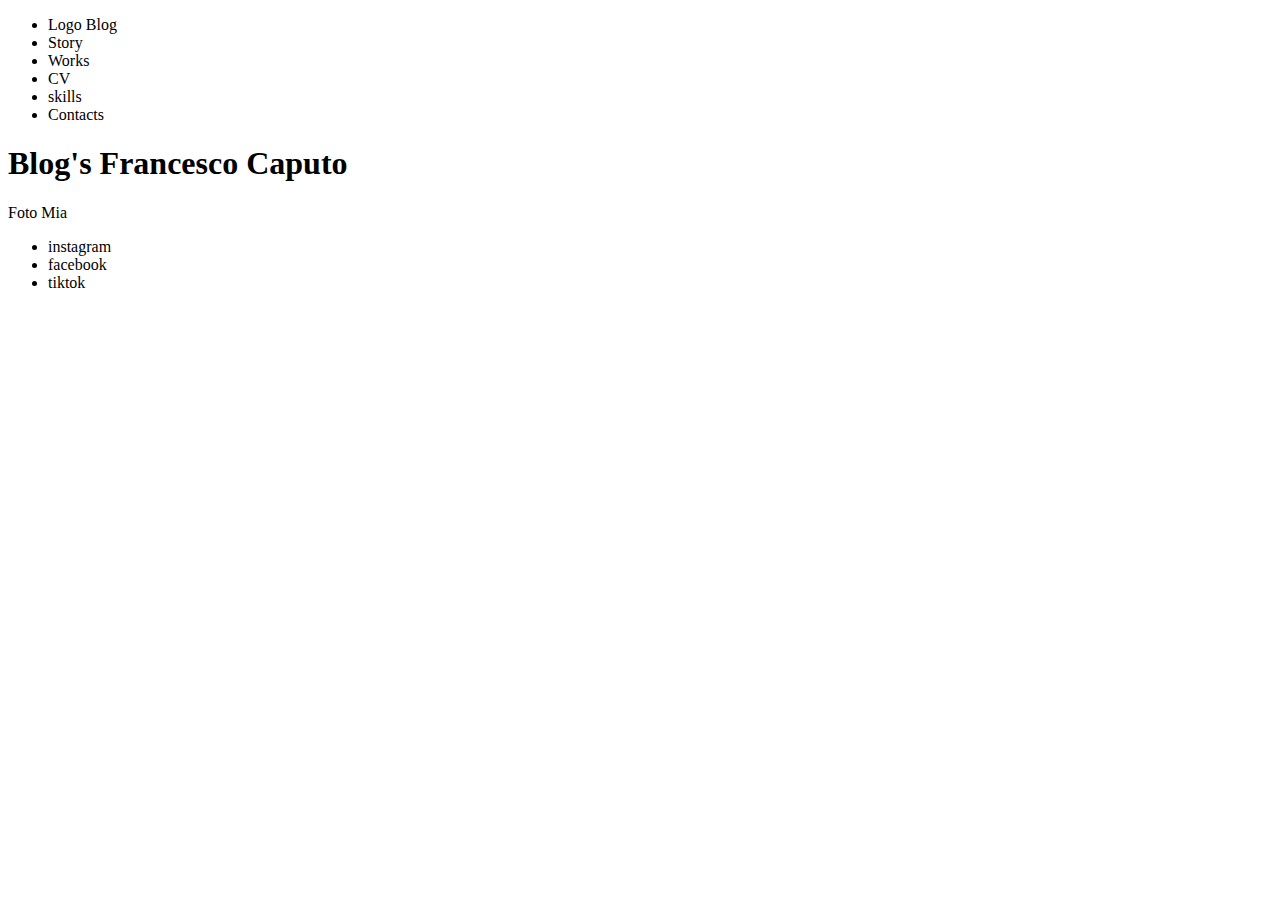
==== index.html @ 570a65a3 "Ho creato la pagina iniziale con tutto quello che mi serviva" ====
<!DOCTYPE html>
<html lang="en" dir="ltr">
  <head>
    <meta charset="utf-8">
    <title>My Blog</title>
  </head>
  <body>

   <header>
     <nav>
       <ul>
         <li>Logo Blog</li>
         <li>Story</li>
         <li>Works</li>
         <li>CV</li>
         <li>skills</li>
         <li>Contacts</li>
       </ul>
     </nav>
   </header>

   <h1>Blog's Francesco Caputo</h1>
   <p>Foto Mia</p>

   <footer>
     <nav>
       <ul>
         <li>instagram</li>
         <li>facebook</li>
         <li>tiktok</li>
       </ul>
     </nav>
   </footer>

  </body>
</html>
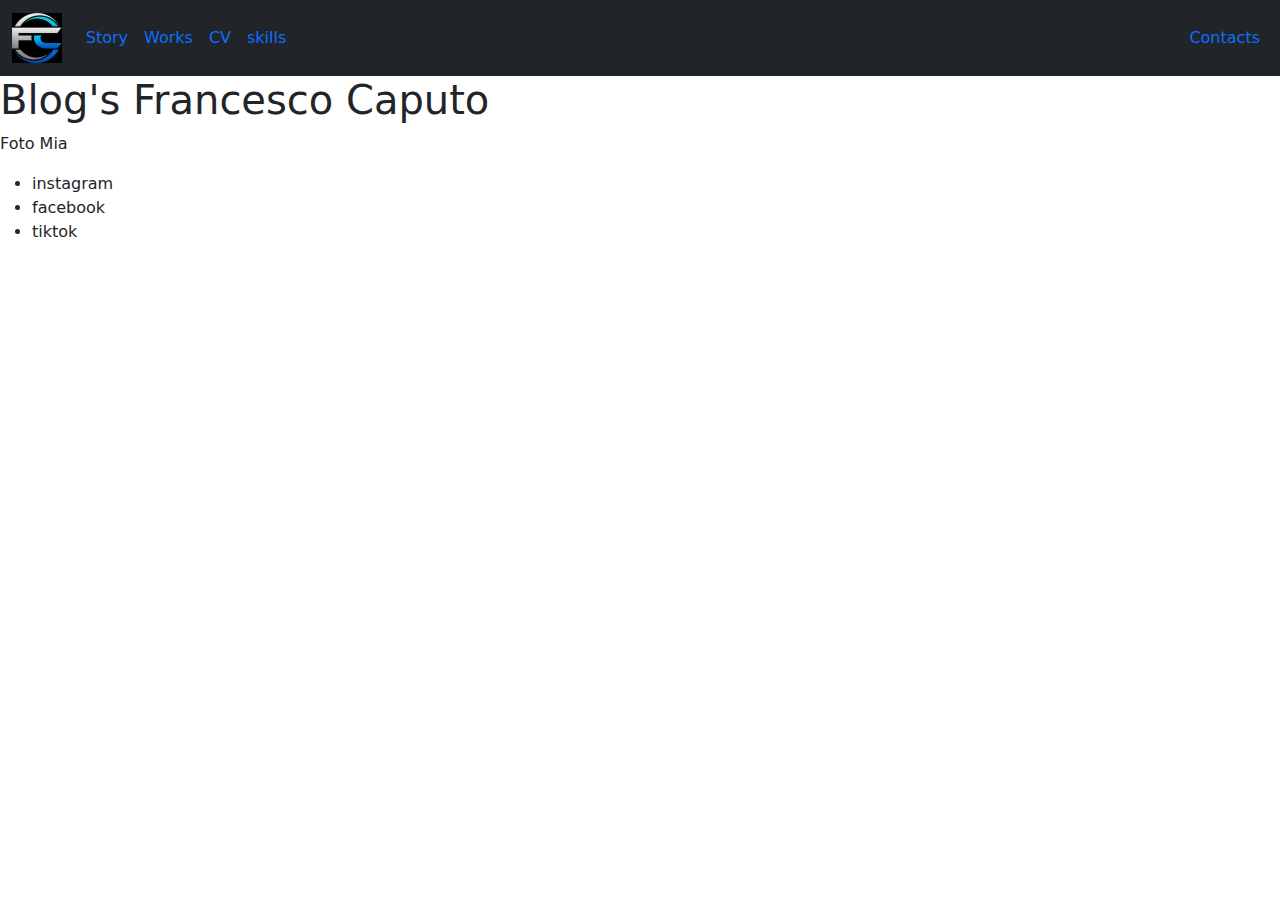
==== commit 8a3e0186: "finita barra di navigazione e inserita libreria bootstrap" ====
--- a/index.html
+++ b/index.html
@@ -2,20 +2,29 @@
 <html lang="en" dir="ltr">
   <head>
     <meta charset="utf-8">
+    <meta name="viewport" content="width=device-width, initial-scale=1">
     <title>My Blog</title>
+    <link rel="stylesheet" href="Assets/css/style.css">
+    <link rel="stylesheet" href="Assets/bootstrap/css/bootstrap.min.css">
   </head>
   <body>
 
    <header>
-     <nav>
-       <ul>
-         <li>Logo Blog</li>
-         <li>Story</li>
-         <li>Works</li>
-         <li>CV</li>
-         <li>skills</li>
-         <li>Contacts</li>
-       </ul>
+     <nav class="navbar navbar-expand-lg bg-dark">
+      <div class="container-fluid">
+        <a href="#" class="navbar-brand">
+          <img src="Assets/img/logo.jpg" height="50" alt="My Blog">
+        </a>
+           <div class="navbar-nav justify-content-start">
+            <a href="#" class="nav-item nav-link active">Story</a>
+            <a href="#" class="nav-item nav-link active">Works</a>
+            <a href="CV.html" class="nav-item nav-link active">CV</a>
+            <a href="#" class="nav-item nav-link active">skills</a>
+           </div>
+           <div class="navbar-nav ms-auto">
+                <a href="#" class="nav-item nav-link">Contacts</a>
+          </div>
+        </div>
      </nav>
    </header>
 
--- a/Assets/css/style.css
+++ b/Assets/css/style.css
@@ -0,0 +1,5 @@
+* {
+  margin: 0;
+  padding: 0;
+  box-sizing: border-box;
+}
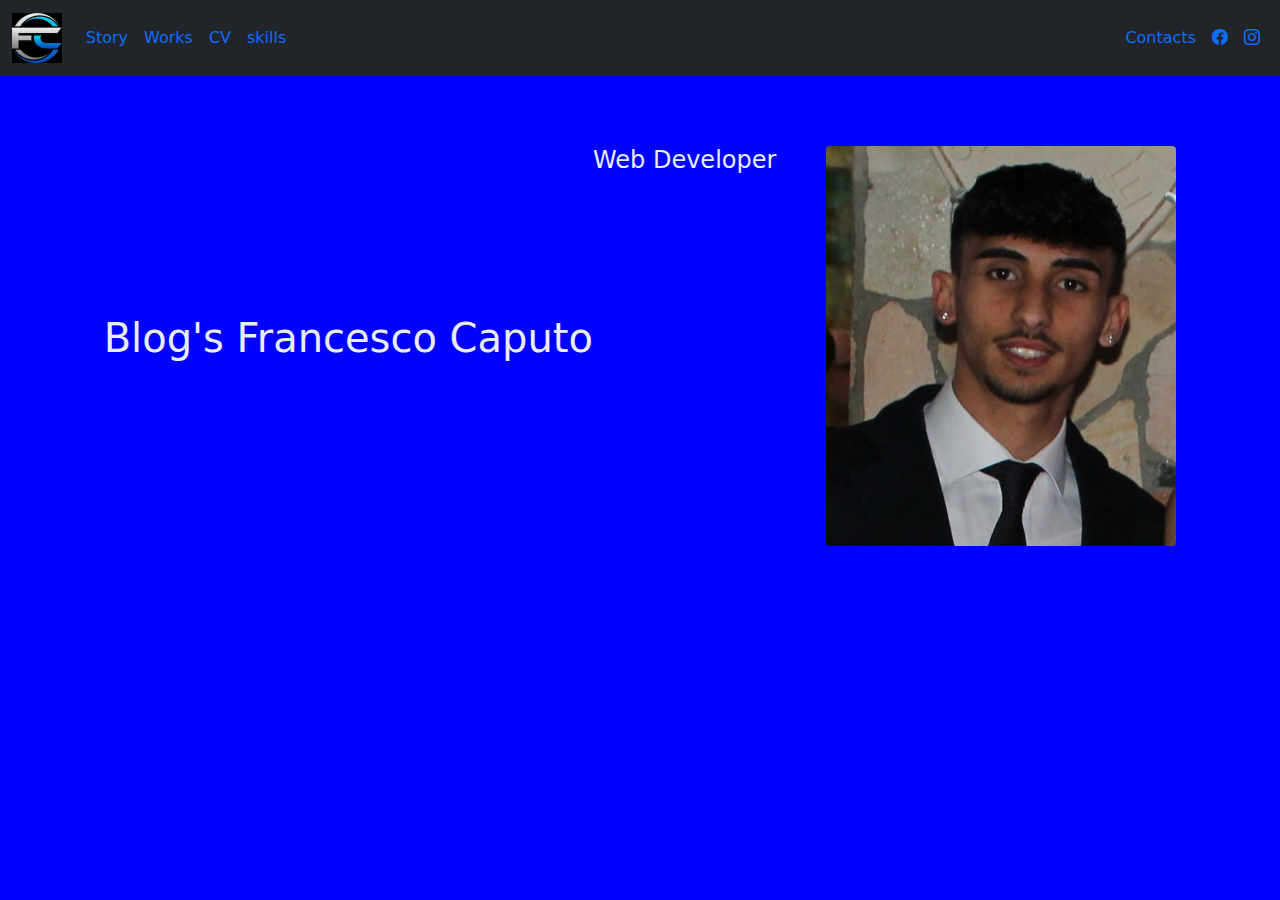
==== commit 3fe9f54c: "ho terminato la pagina iniziale con foto, aggiunto icone facebook e instagram e ho terminato lo styl" ====
--- a/index.html
+++ b/index.html
@@ -4,8 +4,9 @@
     <meta charset="utf-8">
     <meta name="viewport" content="width=device-width, initial-scale=1">
     <title>My Blog</title>
+    <link rel="stylesheet" href="Assets/bootstrap/css/bootstrap.min.css">
+    <link rel="stylesheet" href="https://cdn.jsdelivr.net/npm/bootstrap-icons@1.5.0/font/bootstrap-icons.css">
     <link rel="stylesheet" href="Assets/css/style.css">
-    <link rel="stylesheet" href="Assets/bootstrap/css/bootstrap.min.css">
   </head>
   <body>
 
@@ -23,23 +24,23 @@
            </div>
            <div class="navbar-nav ms-auto">
                 <a href="#" class="nav-item nav-link">Contacts</a>
+                <a href="#" class="nav-item nav-link"><i class="bi-facebook"></i></a>
+                <a href="#" class="nav-item nav-link"><i class="bi-instagram"></i></a>
           </div>
         </div>
      </nav>
    </header>
 
-   <h1>Blog's Francesco Caputo</h1>
-   <p>Foto Mia</p>
+  <div class="text-center" id="fotod">
+    <div class="h1">
+       <h1 class="h1h">Blog's Francesco Caputo</h1>
+       <div class="">
+         <h4>Web Developer</h4>
+       </div>
+    </div>
+     <img src="Assets/img/CV.jpg" class='rounded img-fluid' alt="My photo" id="foto">
+   </div>
 
-   <footer>
-     <nav>
-       <ul>
-         <li>instagram</li>
-         <li>facebook</li>
-         <li>tiktok</li>
-       </ul>
-     </nav>
-   </footer>
 
   </body>
 </html>
--- a/Assets/css/style.css
+++ b/Assets/css/style.css
@@ -3,3 +3,34 @@
   padding: 0;
   box-sizing: border-box;
 }
+
+body{
+  background-color: #0000ff;
+  color: #EAEDF0;
+}
+
+h1{
+  text-align: center;
+}
+
+#fotod{
+  display: flex;
+  justify-content: center;
+  margin-top: 70px;
+  margin-bottom: 45px;
+}
+
+#foto{
+  height: 400px;
+  width: 350px;
+}
+
+.h1{
+  display: flex;
+  margin-right: 50px;
+}
+
+.h1h{
+    flex-direction: column;
+    align-self: center;
+}
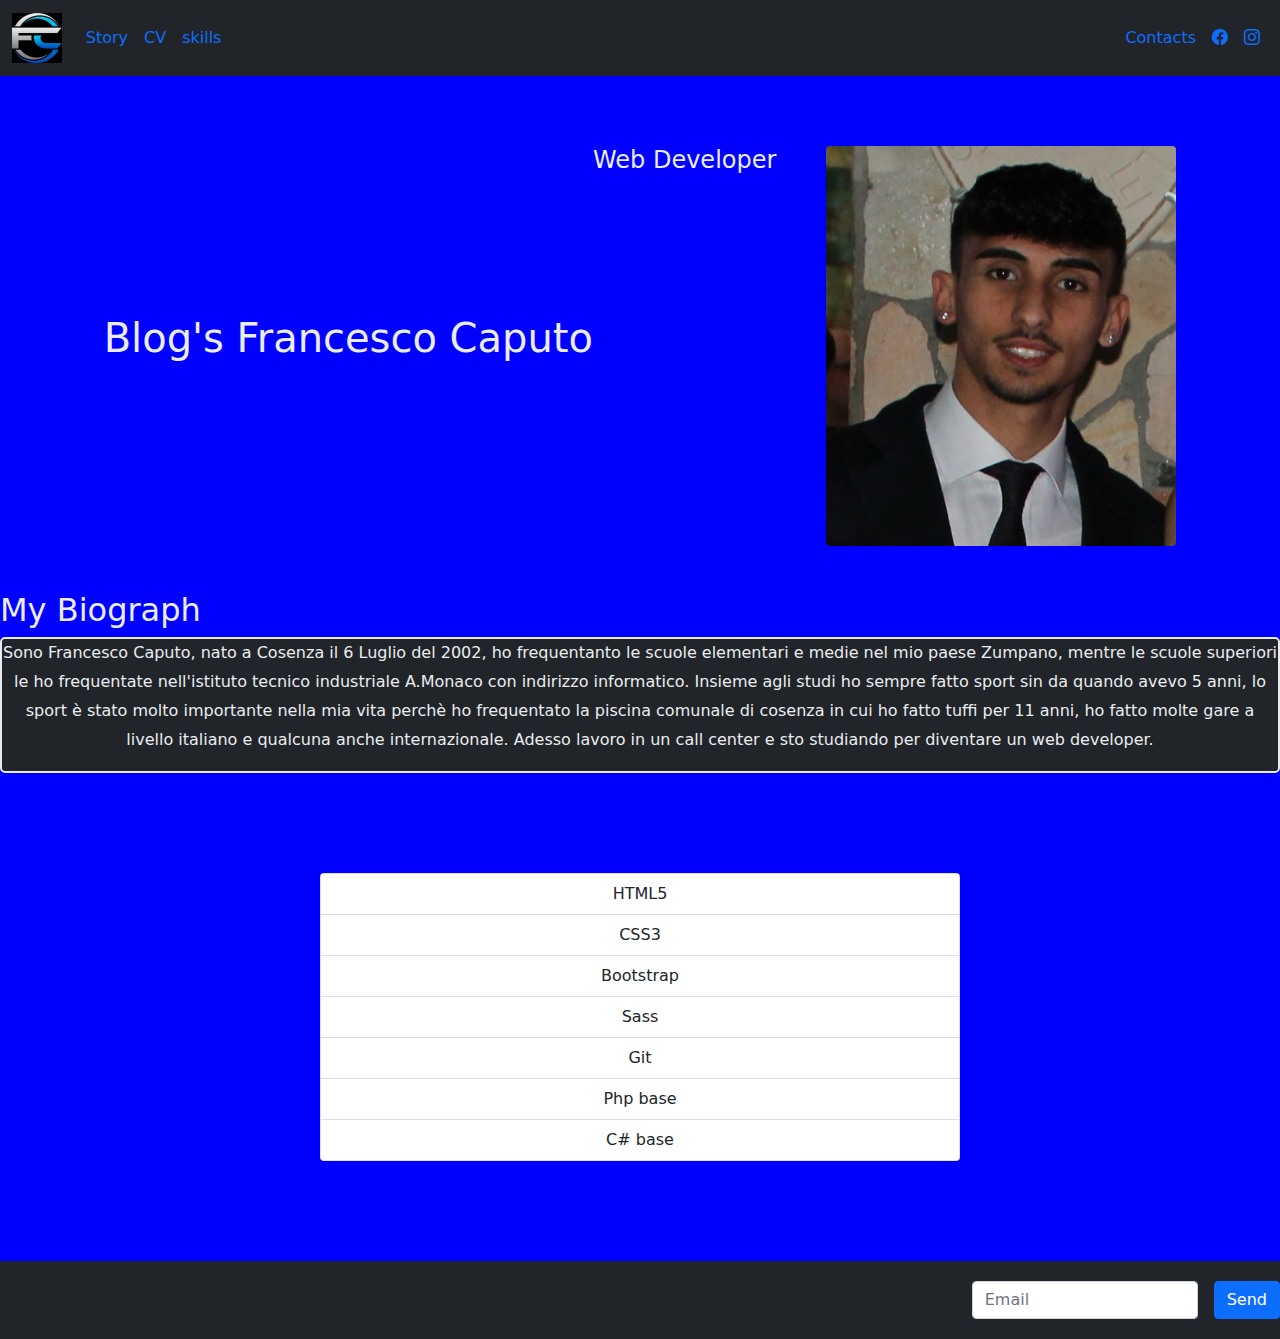
==== commit 3fcab570: "ho inserito la sezione story e skills in index.html e ho creato un form per i contatti" ====
--- a/index.html
+++ b/index.html
@@ -17,15 +17,14 @@
           <img src="Assets/img/logo.jpg" height="50" alt="My Blog">
         </a>
            <div class="navbar-nav justify-content-start">
-            <a href="#" class="nav-item nav-link active">Story</a>
-            <a href="#" class="nav-item nav-link active">Works</a>
+            <a href="#Bio" class="nav-item nav-link active">Story</a>
             <a href="CV.html" class="nav-item nav-link active">CV</a>
-            <a href="#" class="nav-item nav-link active">skills</a>
+            <a href="#skills" class="nav-item nav-link active">skills</a>
            </div>
            <div class="navbar-nav ms-auto">
-                <a href="#" class="nav-item nav-link">Contacts</a>
-                <a href="#" class="nav-item nav-link"><i class="bi-facebook"></i></a>
-                <a href="#" class="nav-item nav-link"><i class="bi-instagram"></i></a>
+                <a href="#contacts" class="nav-item nav-link">Contacts</a>
+                <a href="https://www.facebook.com/francesco.caputo.585" class="nav-item nav-link" target="-_blank"><i class="bi-facebook"></i></a>
+                <a href="https://www.instagram.com/caputofrancesco_/" class="nav-item nav-link" target="-_blank"><i class="bi-instagram"></i></a>
           </div>
         </div>
      </nav>
@@ -34,13 +33,49 @@
   <div class="text-center" id="fotod">
     <div class="h1">
        <h1 class="h1h">Blog's Francesco Caputo</h1>
-       <div class="">
          <h4>Web Developer</h4>
-       </div>
     </div>
      <img src="Assets/img/CV.jpg" class='rounded img-fluid' alt="My photo" id="foto">
    </div>
 
+   <!-- story !-->
+<div class="Bio" id="Bio">
+ <h2>My Biograph</h2>
+  <div class="story">
+   <p>Sono Francesco Caputo, nato a Cosenza il 6 Luglio del 2002, ho frequentanto le scuole
+    elementari e medie nel mio paese Zumpano, mentre le scuole superiori le ho frequentate nell'istituto tecnico industriale A.Monaco
+    con indirizzo informatico. Insieme agli studi ho sempre fatto sport sin da quando avevo 5 anni, lo sport è stato molto importante
+    nella mia vita perchè ho frequentato la piscina comunale di cosenza in cui ho fatto tuffi per 11 anni, ho fatto molte gare a livello
+    italiano e qualcuna anche internazionale. Adesso lavoro in un call center e sto studiando per diventare un web developer.</p>
+  </div>
+</div>
 
+<!-- skills !-->
+<div class="lista" id="skills">
+<ul class="list-group w-50">
+    <li class="list-group-item">HTML5</li>
+    <li class="list-group-item">CSS3</li>
+    <li class="list-group-item">Bootstrap</li>
+    <li class="list-group-item">Sass</li>
+    <li class="list-group-item">Git</li>
+    <li class="list-group-item">Php base</li>
+    <li class="list-group-item">C# base</li>
+</ul>
+</div>
+
+<!-- Contacts !-->
+<div class="contacts" id="contacts">
+ <form>
+    <div class="row align-items-center g-3">
+        <div class="col-auto">
+            <label class="visually-hidden" for="inputEmail">Email</label>
+            <input type="email" class="form-control" id="inputEmail" placeholder="Email">
+        </div>
+        <div class="col-auto">
+            <button type="submit" class="btn btn-primary">Send</button>
+        </div>
+    </div>
+ </form>
+</div>
   </body>
 </html>
--- a/Assets/css/style.css
+++ b/Assets/css/style.css
@@ -7,6 +7,9 @@
 body{
   background-color: #0000ff;
   color: #EAEDF0;
+}
+
+
 }
 
 h1{
@@ -34,3 +37,119 @@
     flex-direction: column;
     align-self: center;
 }
+
+.story{
+  border: 2px solid #EAEDF0;
+  border-radius: 5px;
+  background-color: #212529;
+}
+
+P{
+  text-align: center;
+  line-height: 1.8em;
+}
+
+.lista{
+  display: flex;
+  flex-direction: column;
+  align-items: center;
+}
+
+ul{
+  text-align: center;
+}
+
+.list-group{
+  margin-top: 100px;
+  align-self: center;
+}
+
+.contacts{
+  padding-top: 20px;
+  padding-bottom: 20px;
+  background-color:  #212529;
+  margin-top: 100px;
+  display: flex;
+
+  flex-direction: column;
+  align-items: flex-end;
+}
+
+/*style cv*/
+.cv{
+  display:flex;
+  flex-direction: column;
+  align-items: center;
+  background-color: #212529;
+  border: 2px solid #dcedff;
+  border-radius: 3px;
+
+  width: 80%;
+  margin-top: 50px;
+  margin-left: 150px;
+  margin-right: 50px;
+}
+
+address{
+  width: 100%;
+  display: flex;
+
+}
+.h{
+  display: flex;
+  text-align: center;
+  justify-content: center;
+  flex-direction: column;
+  align-items: center;
+}
+.f{
+  display:flex;
+  justify-content: center;
+}
+
+#fotocv{
+  height: 200px;
+  width: 200px;
+}
+
+.PI{
+  border-right: 2px solid;
+  border-color: #EAEDF0;
+  align-self: flex-start;
+}
+
+article{
+  width: 100%;
+}
+
+.contenitore{
+  width: 100%;
+  display:flex;
+  justify-content: flex-start;
+
+
+}
+
+.Skills{
+ border-right: 2px solid #EAEDF0;
+ padding-right: 106px;
+
+}
+
+.Experience{
+  margin-left: 80px;
+  border-top: 2px solid #EAEDF0;
+}
+
+.patente{
+  display: flex;
+  flex-direction: column;
+  align-items: center;
+}
+
+.DS{
+  margin-top: 50px;
+  display: flex;
+  flex-direction: column;
+  align-items: center;
+}
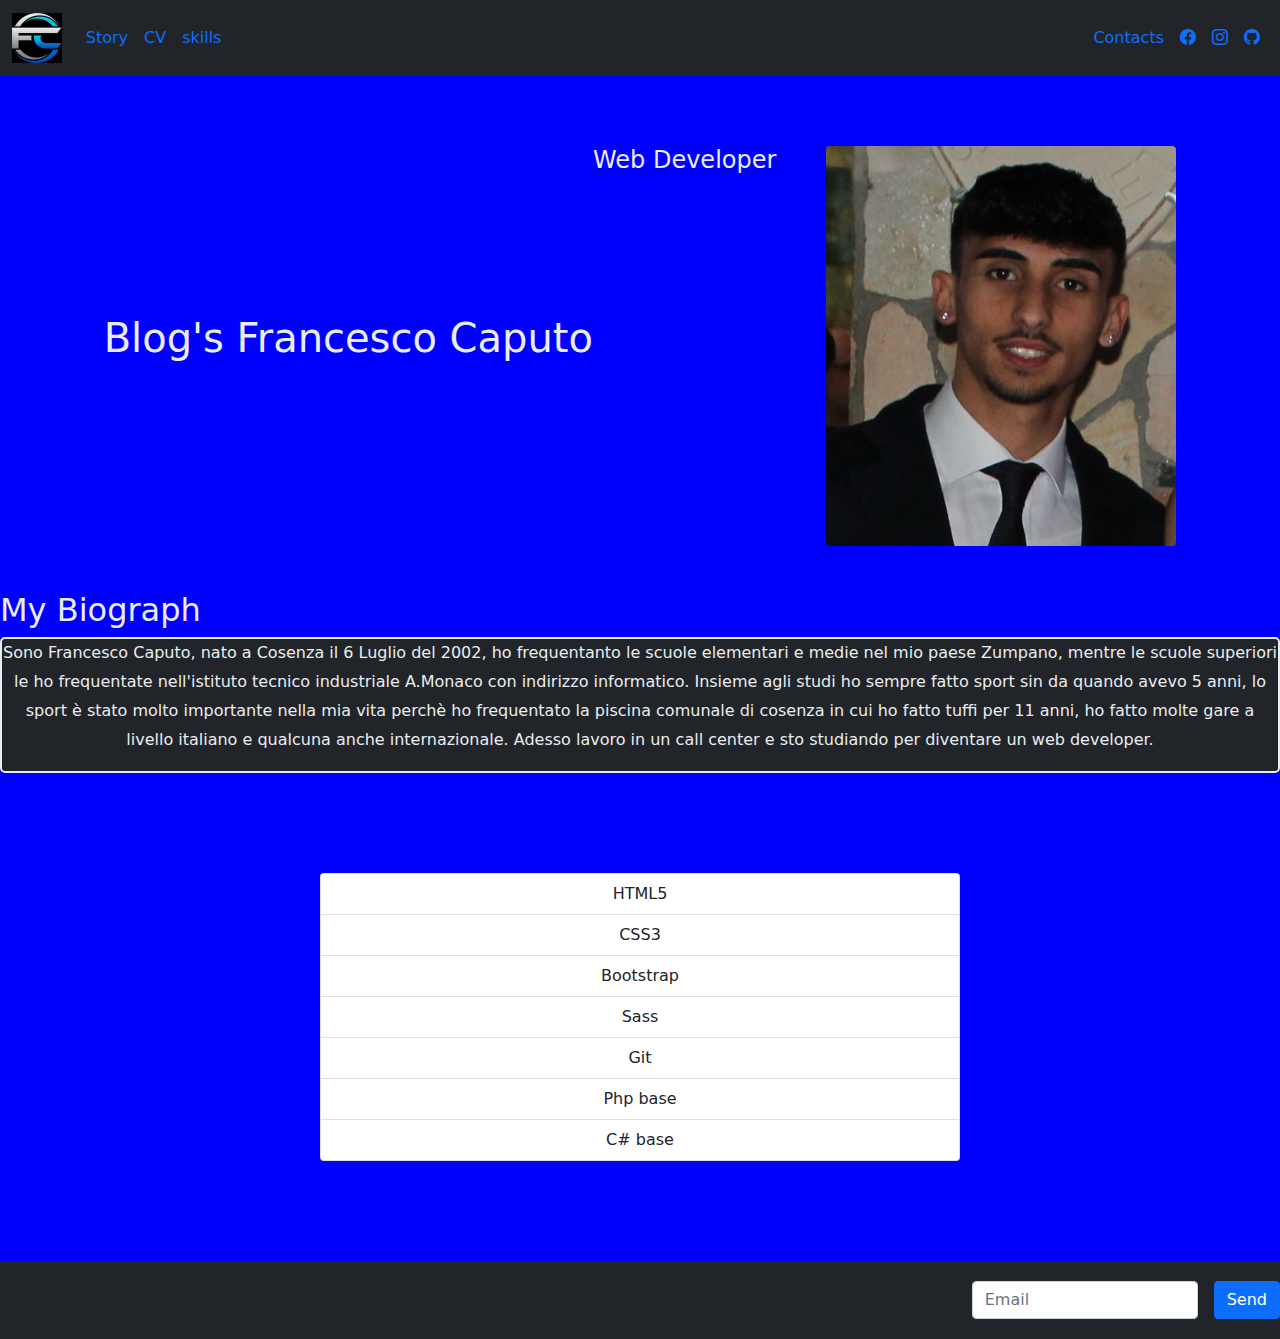
==== commit 892e7da9: "ho inserito il link di git hub" ====
--- a/index.html
+++ b/index.html
@@ -25,6 +25,7 @@
                 <a href="#contacts" class="nav-item nav-link">Contacts</a>
                 <a href="https://www.facebook.com/francesco.caputo.585" class="nav-item nav-link" target="-_blank"><i class="bi-facebook"></i></a>
                 <a href="https://www.instagram.com/caputofrancesco_/" class="nav-item nav-link" target="-_blank"><i class="bi-instagram"></i></a>
+                <a href="https://github.com/FraCap2" class="nav-item nav-link" target="-_blank"><i class="bi-github"></i></a>
           </div>
         </div>
      </nav>
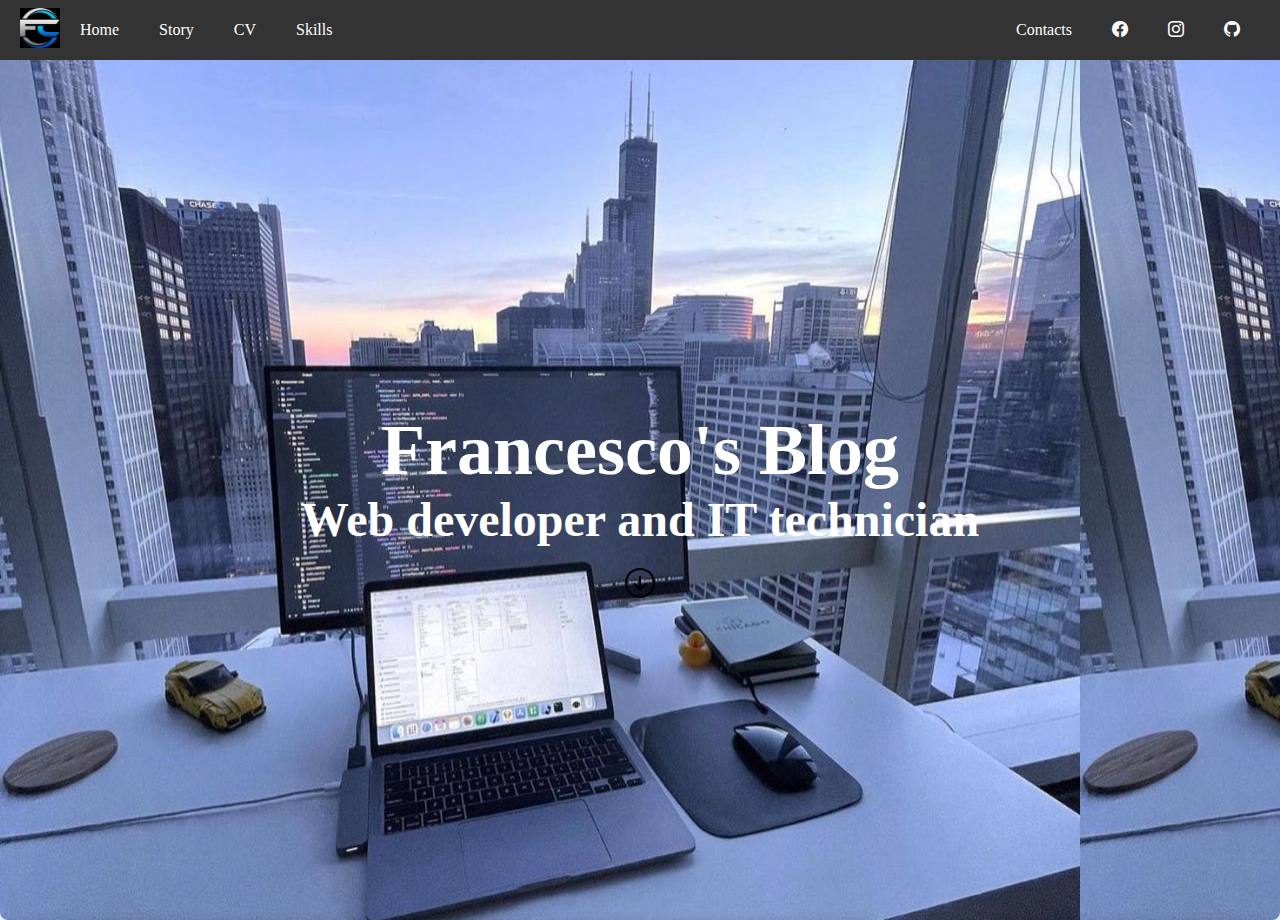
==== commit 5e4a1b50: "Ho rifatto il codice da capo con solo html e css e l'ho reso responsive per smartphone" ====
--- a/index.html
+++ b/index.html
@@ -4,79 +4,98 @@
     <meta charset="utf-8">
     <meta name="viewport" content="width=device-width, initial-scale=1">
     <title>My Blog</title>
-    <link rel="stylesheet" href="Assets/bootstrap/css/bootstrap.min.css">
+    
     <link rel="stylesheet" href="https://cdn.jsdelivr.net/npm/bootstrap-icons@1.5.0/font/bootstrap-icons.css">
     <link rel="stylesheet" href="Assets/css/style.css">
   </head>
   <body>
+    <header>
+      <nav class="navbar">
+        <div class="logo">
+          <a href="#"><img src="Assets/img/logo.jpg" alt="logo FC" style="width: 40px;"></a>
+        </div>
+        <button class="menu-toggle" onclick="toggleMenu()">
+          <i class="bi bi-list"></i>
+        </button>
+        <div class="nav-container">
+          <ul class="left">
+            <li><a href="#home">Home</a></li>
+            <li><a href="#story">Story</a></li>
+            <li><a href="CV.html">CV</a></li>
+            <li><a href="#skills">Skills</a></li>
+          </ul>
+          <ul class="right">
+            <li><a href="#contacts">Contacts</a></li>
+            <li><a href="https://www.facebook.com/francesco.caputo.585" class="" target="-_blank"><i class="bi-facebook"></i></a></li>
+            <li><a href="https://www.instagram.com/caputofrancesco_/" class="" target="-_blank"><i class="bi-instagram"></i></a></li>
+            <li><a href="https://github.com/FraCap2" class="" target="-_blank"><i class="bi-github"></i></a></li>
+          </ul>
+        </div>
+      </nav>
+    </header>
+    <div class="container">
 
-   <header>
-     <nav class="navbar navbar-expand-lg bg-dark">
-      <div class="container-fluid">
-        <a href="#" class="navbar-brand">
-          <img src="Assets/img/logo.jpg" height="50" alt="My Blog">
-        </a>
-           <div class="navbar-nav justify-content-start">
-            <a href="#Bio" class="nav-item nav-link active">Story</a>
-            <a href="CV.html" class="nav-item nav-link active">CV</a>
-            <a href="#skills" class="nav-item nav-link active">skills</a>
-           </div>
-           <div class="navbar-nav ms-auto">
-                <a href="#contacts" class="nav-item nav-link">Contacts</a>
-                <a href="https://www.facebook.com/francesco.caputo.585" class="nav-item nav-link" target="-_blank"><i class="bi-facebook"></i></a>
-                <a href="https://www.instagram.com/caputofrancesco_/" class="nav-item nav-link" target="-_blank"><i class="bi-instagram"></i></a>
-                <a href="https://github.com/FraCap2" class="nav-item nav-link" target="-_blank"><i class="bi-github"></i></a>
+      <!-- Intestazione -->
+      <section class="home" id="home">
+        <h1 class="h1home">Francesco's Blog</h1>
+        <h2 class="h2home">Web developer and IT technician</h2>
+        <a href="#story" class="scroll-btn"><i class="bi bi-arrow-down-circle"></i></a>
+      </section>
+
+      <!-- Story -->
+      <section class="story" id="story">
+        <div class="container-mystory">
+          <img src="Assets/img/CV.jpg" alt="Foto Personale">
+          <div class="text-container">
+            <h1>My Story</h1>
+            <p>Sono Francesco Caputo, nato a Cosenza il 6 Luglio del 2002, ho frequentanto le scuole
+              elementari e medie nel mio paese Zumpano, mentre le scuole superiori le ho frequentate nell'istituto tecnico industriale A.Monaco
+              con indirizzo informatico. Insieme agli studi ho sempre fatto sport sin da quando avevo 5 anni, lo sport è stato molto importante
+              nella mia vita perchè ho frequentato la piscina comunale di cosenza in cui ho fatto tuffi per 11 anni, ho fatto molte gare a livello
+              italiano e qualcuna anche internazionale. Adesso lavoro in un call center e sto studiando per diventare un softwer engineer</p>
           </div>
         </div>
-     </nav>
-   </header>
+        <a href="#skills" class="scroll-btn"><i class="bi bi-arrow-down-circle"></i></a>
+      </section>
 
-  <div class="text-center" id="fotod">
-    <div class="h1">
-       <h1 class="h1h">Blog's Francesco Caputo</h1>
-         <h4>Web Developer</h4>
+      <!-- Skills -->
+      <section class="skills" id="skills">
+        <div class="container-skills">
+          <div class="container-hardskills">
+            <h1>Lista Hard Skills</h1>
+            <ul>
+              <li>HTML5</li>
+              <li>CSS3</li>
+              <li>Comunicazione</li>
+              <li>Vendita</li>
+              <li>Consulenza</li>
+            </ul>
+          </div>
+          <div class="container-softskills">
+            <h1>Lista Soft Skills</h1>
+            <ul>
+              <li>Sass</li>
+              <li>Bootstrap</li>
+              <li>Php</li>
+              <li>Programmazione a oggetti</li>
+            </ul>
+          </div>
+        </div>
+        <a href="#home" class="scroll-btn"><i class="bi bi-arrow-up-circle"></i></a>
+      </section>
+      <footer class="footer" id="contacts">
+        <div class="footer-content">
+          <p><i class="bi bi-telephone"></i> +39 388 485 9433</p>
+          <p><i class="bi bi-envelope"></i> francescocaputo.fc02@gmail.com</p>
+          <p><i class="bi bi-geo-alt"></i> Cosenza, Italia</p>
+        </div>
+      </footer>
     </div>
-     <img src="Assets/img/CV.jpg" class='rounded img-fluid' alt="My photo" id="foto">
-   </div>
-
-   <!-- story !-->
-<div class="Bio" id="Bio">
- <h2>My Biograph</h2>
-  <div class="story">
-   <p>Sono Francesco Caputo, nato a Cosenza il 6 Luglio del 2002, ho frequentanto le scuole
-    elementari e medie nel mio paese Zumpano, mentre le scuole superiori le ho frequentate nell'istituto tecnico industriale A.Monaco
-    con indirizzo informatico. Insieme agli studi ho sempre fatto sport sin da quando avevo 5 anni, lo sport è stato molto importante
-    nella mia vita perchè ho frequentato la piscina comunale di cosenza in cui ho fatto tuffi per 11 anni, ho fatto molte gare a livello
-    italiano e qualcuna anche internazionale. Adesso lavoro in un call center e sto studiando per diventare un web developer.</p>
-  </div>
-</div>
-
-<!-- skills !-->
-<div class="lista" id="skills">
-<ul class="list-group w-50">
-    <li class="list-group-item">HTML5</li>
-    <li class="list-group-item">CSS3</li>
-    <li class="list-group-item">Bootstrap</li>
-    <li class="list-group-item">Sass</li>
-    <li class="list-group-item">Git</li>
-    <li class="list-group-item">Php base</li>
-    <li class="list-group-item">C# base</li>
-</ul>
-</div>
-
-<!-- Contacts !-->
-<div class="contacts" id="contacts">
- <form>
-    <div class="row align-items-center g-3">
-        <div class="col-auto">
-            <label class="visually-hidden" for="inputEmail">Email</label>
-            <input type="email" class="form-control" id="inputEmail" placeholder="Email">
-        </div>
-        <div class="col-auto">
-            <button type="submit" class="btn btn-primary">Send</button>
-        </div>
-    </div>
- </form>
-</div>
+    <script>
+      function toggleMenu() {
+        const menu = document.querySelector('.nav-container');
+        menu.classList.toggle('active');
+      }
+    </script>
   </body>
 </html>
--- a/Assets/css/style.css
+++ b/Assets/css/style.css
@@ -2,154 +2,441 @@
   margin: 0;
   padding: 0;
   box-sizing: border-box;
+  scroll-behavior: smooth;
 }
 
 body{
-  background-color: #0000ff;
-  color: #EAEDF0;
-}
-
-
-}
-
-h1{
-  text-align: center;
-}
-
-#fotod{
-  display: flex;
+  background-color: aliceblue;
+}
+
+body, html{
+  height: 100%;
+}
+
+.navbar{
+  display: flex;
+  align-items: center;
+  background-color: #333;
+  position: fixed;
+  top: 0;
+  padding: 10px 20px;
+  width: 100%;
+  z-index: 1000;
+  height: 60px;
+}
+
+.nav-container{
+  display: flex;
+  width: 100%;
+}
+
+.menu-toggle{
+  display: none;
+  background: none;
+  border: none;
+  font-size: 2em;
+  color: white;
+  cursor: pointer;
+}
+
+.logo img{
+  height: auto;
+ }
+
+.left{
+  display: flex;
+  list-style-type: none;
+}
+
+.right{
+  display: flex;
+  margin-left: auto;
+  list-style-type: none;
+}
+
+.navbar ul li{
+  list-style: none;
+}
+
+.navbar ul li a{
+  text-align: center;
+  text-decoration: none;
+  padding: 14px 20px;
+  color: white;
+  display: block;
+}
+
+
+.navbar ul li a:hover{
+  background-color: #575757;
+}
+
+.container{
+  height: 100vh;
+  margin: 20px auto;
+  scroll-snap-type: y mandatory;
+  overflow-y: scroll;
+}
+
+section{
+  border-radius: 8px;
+  box-shadow: 0 0 10px rgba(0, 0, 0, 0.1);
+  display: flex;
+  flex-direction: column;
+  align-items: center;
   justify-content: center;
-  margin-top: 70px;
-  margin-bottom: 45px;
-}
-
-#foto{
+  min-height: 100vh;
+}
+
+.scroll-btn {
+  margin-top: 20px;
+  font-size: 30px;
+  color: black;
+  text-decoration: none;
+  animation: bounce 1.5s infinite;
+}
+
+@keyframes bounce {
+    0%, 100% { transform: translateY(0); }
+    50% { transform: translateY(10px); }
+}
+
+.home{
+  background: url(../img/ufficio.jpg);
+  height: 100%;
+}
+
+section:first-of-type {
+  padding-top: 70px;
+}
+
+.h1home{
+  font-size: 4.5em;
+  color: white;
+}
+
+.h2home{
+  font-size: 3em;
+  color: white;
+}
+
+.container-mystory{
+  display: flex;
+  flex-direction: row;
+  align-items: center;
+  justify-content: space-between;
+  background-color: #575757;
+  border-radius: 8px;
+  box-shadow: 0 0 10px rgba(0, 0, 0, 0.1);
+  padding: 10px;
+  max-width: 900px;
+  margin: auto;
+}
+
+.container-mystory > img{
   height: 400px;
   width: 350px;
-}
-
-.h1{
-  display: flex;
-  margin-right: 50px;
-}
-
-.h1h{
-    flex-direction: column;
-    align-self: center;
-}
-
-.story{
-  border: 2px solid #EAEDF0;
-  border-radius: 5px;
-  background-color: #212529;
-}
-
-P{
-  text-align: center;
-  line-height: 1.8em;
-}
-
-.lista{
+  border-radius: 8px;
+  margin-right: 5%;
+}
+
+.text-container{
+  display: flex;
+  flex-direction: column;
+  max-width: 60%;
+}
+
+.text-container > h1{
+  text-align: center;
+  font-size: 2em;
+  margin-bottom: 10px;
+}
+
+.text-container > p{
+  font-size: 1.5em;
+  color: white;
+  line-height: 1.5;
+}
+
+#skills{
+  background-color: cadetblue;
+  padding: 50px 0;
+  text-align: center;
+}
+
+.container-skills{
+  display: flex;
+  flex-direction: row;
+  align-items: flex-start;
+  justify-content: center;
+  padding: 10px 20px;
+  gap: 30px;
+  max-width: 80%;
+  margin: auto;
+}
+
+.container-hardskills , .container-softskills{
+  flex: 1;
+  min-width: 300px;
   display: flex;
   flex-direction: column;
   align-items: center;
-}
-
-ul{
-  text-align: center;
-}
-
-.list-group{
-  margin-top: 100px;
-  align-self: center;
-}
-
-.contacts{
-  padding-top: 20px;
-  padding-bottom: 20px;
-  background-color:  #212529;
-  margin-top: 100px;
-  display: flex;
-
-  flex-direction: column;
-  align-items: flex-end;
-}
-
-/*style cv*/
-.cv{
-  display:flex;
+  border-radius: 12px;
+  box-shadow: 0 4px 8px rgba(0, 0, 0, 0.2);
+  padding: 20px;
+  background-color: white;
+  transition: transform 0.3s ease-in-out;
+}
+
+.container-hardskills:hover, .container-softskills:hover {
+  transform: translateY(-5px);
+}
+
+.container-hardskills h1, .container-softskills h1 {
+  font-size: 1.8em;
+  margin-bottom: 10px;
+  color: #333;
+  border-bottom: 2px solid cadetblue;
+  display: inline-block;
+  padding-bottom: 5px;
+}
+
+.container-hardskills ul, .container-softskills ul {
+  list-style: none;
+  padding: 0;
+}
+
+.container-hardskills li, .container-softskills li {
+  font-size: 1.2em;
+  padding: 8px;
+  border-radius: 5px;
+  margin: 5px 0;
+  background-color: rgba(0, 139, 139, 0.2);
+}
+
+/*footer*/
+
+.footer {
+  background-color: #333;
+  color: white;
+  text-align: center;
+  padding: 20px;
+  font-size: 1.2em;
+  margin-top: 40px;
+}
+
+.footer-content {
+  display: flex;
+  justify-content: center;
+  gap: 20px;
+}
+
+.footer-content i {
+  margin-right: 5px;
+}
+
+/*responsive smartphone index.html*/
+
+@media screen and (max-width: 768px) {
+  .menu-toggle{
+    display: block;
+  }
+
+  .nav-container{
+    display: none;
+    flex-direction: column;
+    width: 100%;
+    background-color: #333;
+    position: absolute;
+    top: 60px;
+    left: 0;
+    text-align: center;
+  }
+
+  .nav-container.active {
+    display: flex;
+  }
+
+  .left, .right {
+    flex-direction: column;
+    width: 100%;
+    padding: 10px 0;
+  }
+
+  .left li {
+    width: 100%;
+  }
+
+  .right li {
+    width: 100%;
+  }
+
+  .left li a {
+    display: block;
+    padding: 15px;
+  }
+
+  .right li a {
+    display: block;
+    padding: 15px;
+  }
+
+  .left li a:hover {
+    background-color: #575757;
+  }
+
+  .right li a:hover {
+    background-color: #575757;
+  }
+
+  .container{
+    margin-top: 70px;
+  }
+
+  section{
+    padding-top: 90px;
+  }
+
+  /*Home responsive*/
+  .h1home{
+    font-size: 3em;
+  }
+
+  .h2home{
+    font-size: 2em;
+  }
+
+  .text-container > h1 {
+    font-size: 1.5em;
+  }
+
+  .text-container > p {
+    font-size: 1.2em;
+  }
+
+  /*Story responsive*/
+  .container-mystory{
+    flex-direction: column;
+    text-align: center;
+    padding: 20px;
+  }
+
+  .container-mystory > img{
+    width: 90%;
+    height: auto;
+    margin: 0 auto;
+  }
+
+  .text-container{
+    max-width: 100%;
+    padding: 10px;
+  }
+
+  /*Skills responsive*/
+  .container-skills{
+    flex-direction: column;
+    width: 100%;
+    align-items: center;
+  }
+
+  .container-hardskills , .container-softskills{
+    width: 80%;
+  }
+
+  /*footer responsive*/
+  .footer-content{
+    flex-direction: column;
+    text-align: center;
+    gap: 10px;
+  }
+
+}
+
+/*Curriculum*/
+
+.container-cv{
+  display: grid;
+  grid-template-columns: 30% 70%;
+  gap: 20px;
+  background-color: #eae3e3;
+  border-radius: 8px;
+  box-shadow: 0 0 10px rgba(0, 0, 0, 0.1); 
+  padding: 20px;
+  margin: 5%;
+}
+
+.sidebar{
+  display: flex;
   flex-direction: column;
   align-items: center;
-  background-color: #212529;
-  border: 2px solid #dcedff;
-  border-radius: 3px;
-
-  width: 80%;
-  margin-top: 50px;
-  margin-left: 150px;
-  margin-right: 50px;
+  padding: 20px;
+}
+
+.foto-cv{
+  height: 350px;
+  width: 300px;
+  border-radius: 12px;
+  box-shadow: 0 0 10px rgba(0, 0, 0, 0.1);
+  margin-bottom: 20px;
 }
 
 address{
+  background: #fff;
   width: 100%;
-  display: flex;
-
-}
-.h{
-  display: flex;
-  text-align: center;
-  justify-content: center;
-  flex-direction: column;
-  align-items: center;
-}
-.f{
-  display:flex;
-  justify-content: center;
-}
-
-#fotocv{
-  height: 200px;
-  width: 200px;
-}
-
-.PI{
-  border-right: 2px solid;
-  border-color: #EAEDF0;
-  align-self: flex-start;
-}
-
-article{
+  margin-bottom: 20px;
+  text-align: center;
+  padding: 20px;
+  border-radius: 5px;
+  box-shadow: 0 0 5px rgba(0, 0, 0, 0.1);
+}
+
+.container-skills-cv, .container-patente{
+  background: #fff;
   width: 100%;
-}
-
-.contenitore{
-  width: 100%;
-  display:flex;
-  justify-content: flex-start;
-
-
-}
-
-.Skills{
- border-right: 2px solid #EAEDF0;
- padding-right: 106px;
-
-}
-
-.Experience{
-  margin-left: 80px;
-  border-top: 2px solid #EAEDF0;
-}
-
-.patente{
-  display: flex;
-  flex-direction: column;
-  align-items: center;
-}
-
-.DS{
-  margin-top: 50px;
-  display: flex;
-  flex-direction: column;
-  align-items: center;
-}
+  margin-bottom: 20px;
+  text-align: center;
+  padding: 20px;
+  border-radius: 5px;
+  box-shadow: 0 0 5px rgba(0, 0, 0, 0.1);
+}
+
+.container-cv ul{
+  list-style-type: square;
+  padding-left: 20px;
+}
+
+.contenuto{
+  display: grid;
+  grid-template-rows: auto auto auto auto auto;
+  gap: 20px;
+  padding-left: 20px;
+}
+
+.name h1{
+  font-size: 3em;
+}
+
+.name, .container-istruzione, .container-esperienza, .container-digitaSkills, .container-hardSkills-cv{
+  background: #fff;
+  padding: 20px;
+  border-radius: 5px;
+  box-shadow: 0 0 5px rgba(0, 0, 0, 0.1);
+}
+
+/*curriculum smartphone responsive*/
+@media screen and (max-width: 768px) {
+
+  .container-cv {
+      display: flex;
+      flex-direction: column;
+  }
+
+  .sidebar {
+      text-align: center;
+  }
+
+  .contenuto {
+      padding-left: 0;
+      border-left: none;
+  }
+}